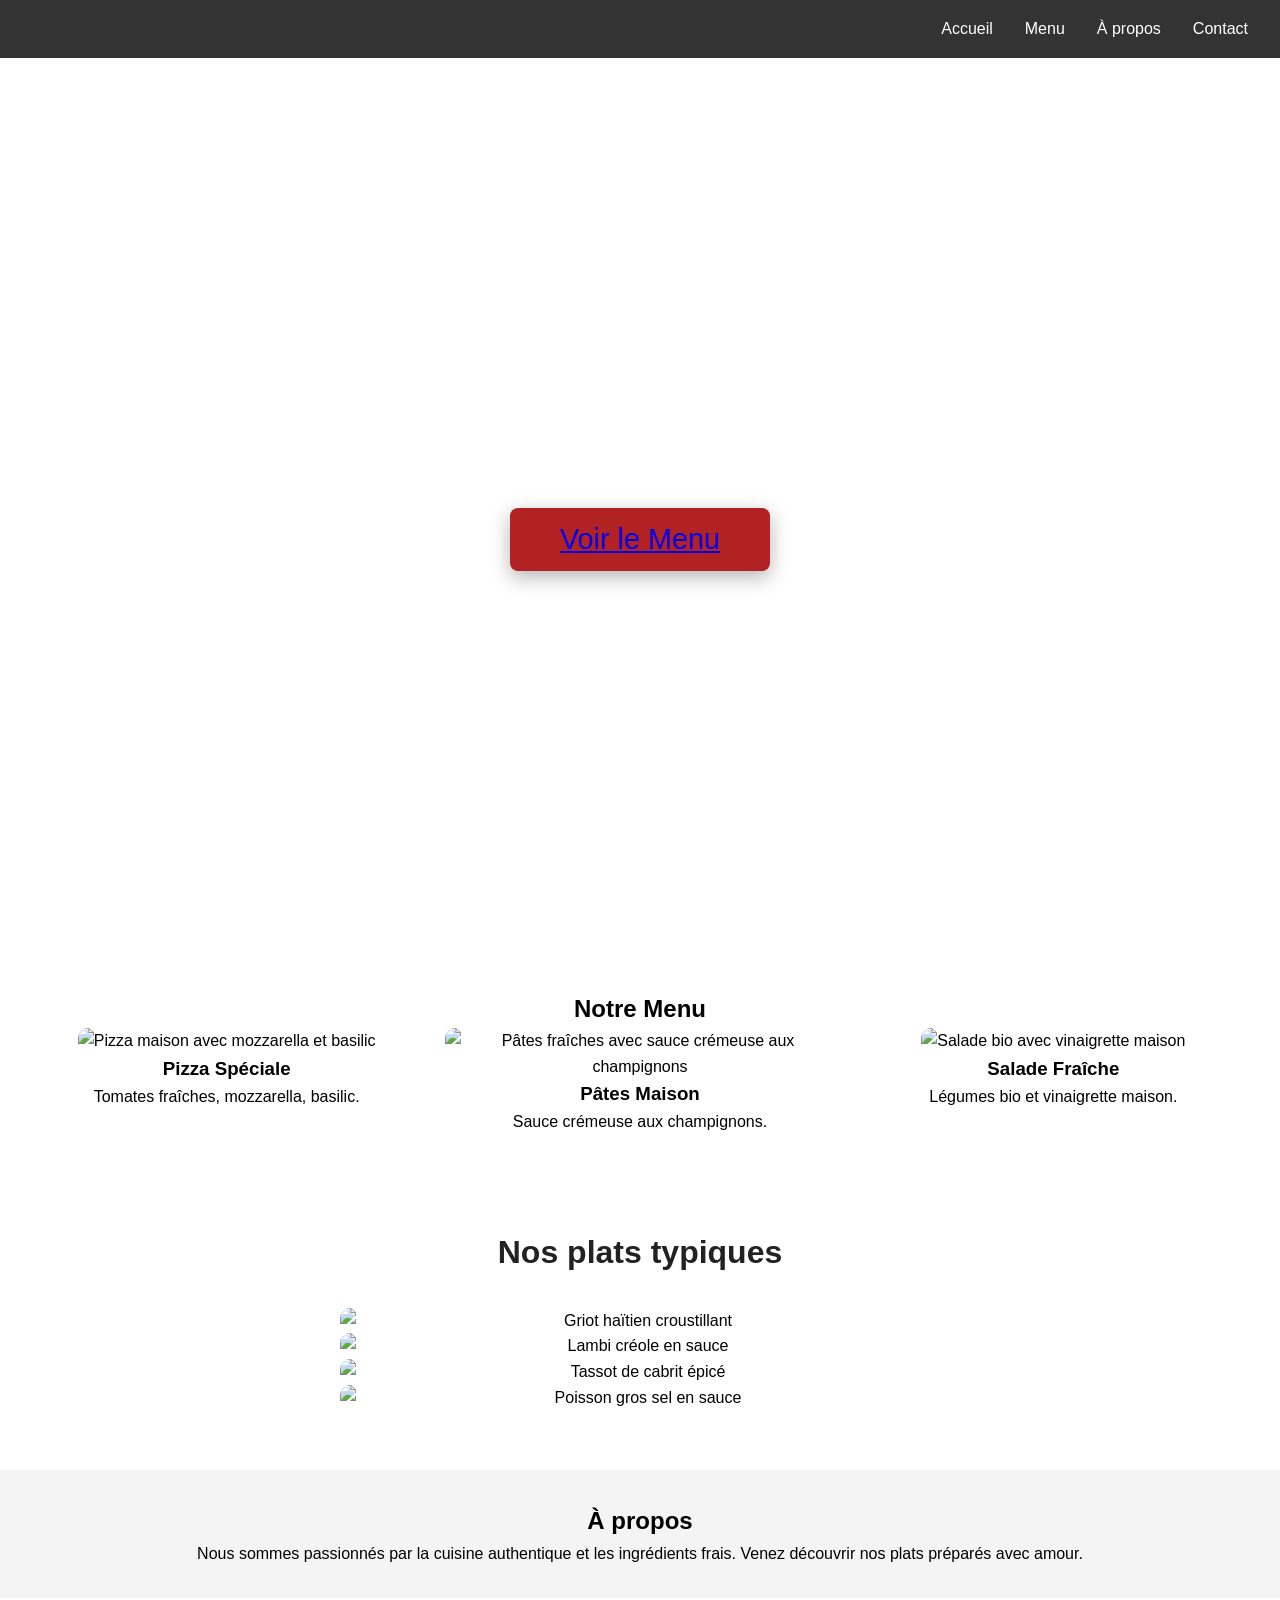
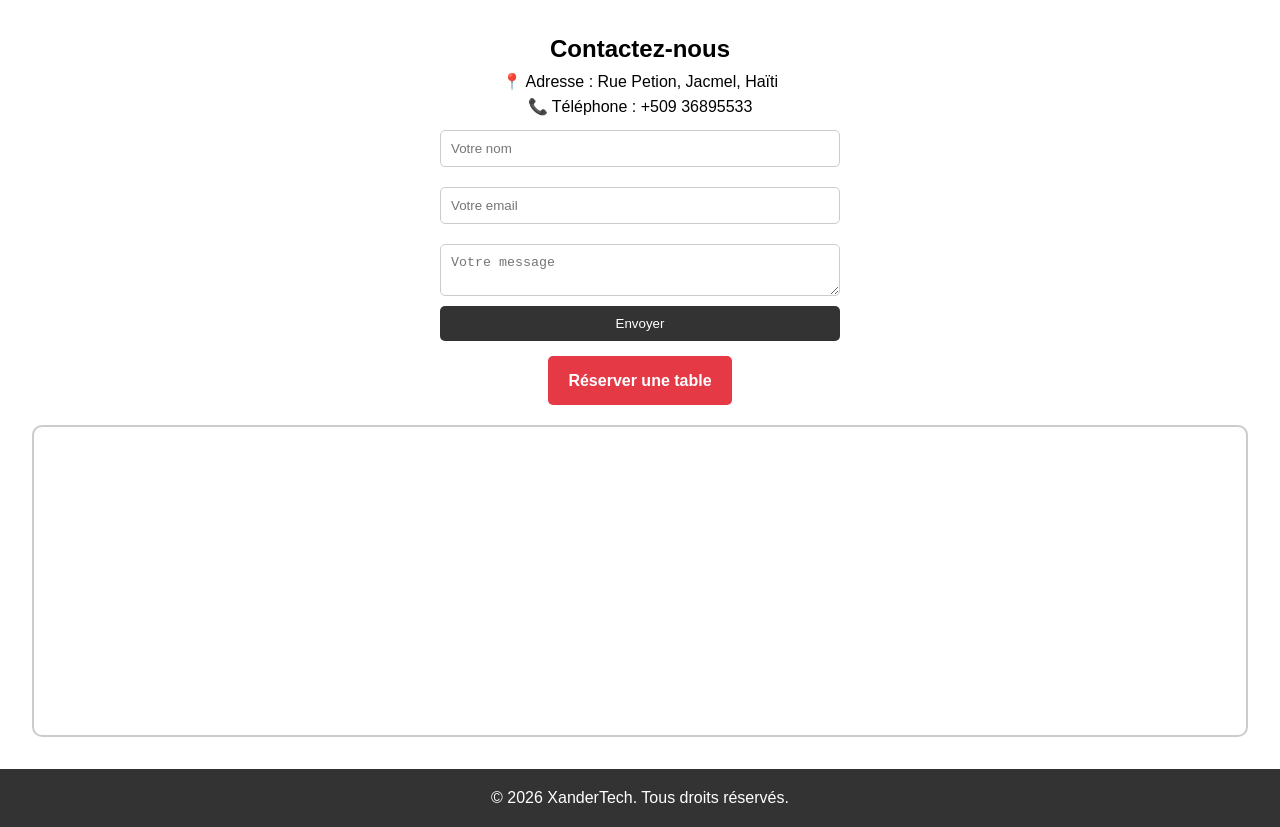
==== index.html @ 0bae5a8d "Add files via upload" ====
<!DOCTYPE html>
<html lang="fr">
<head>
  <meta charset="UTF-8">
  <meta name="viewport" content="width=device-width, initial-scale=1.0">
  <title>Restaurant Délicieux – Cuisine maison à Port-au-Prince</title>
  <meta name="description" content="Restaurant Délicieux Jacmel : cuisine maison, menu varié, réservation en ligne et ambiance chaleureuse.">
  <link rel="stylesheet" href="style.css">
   <script src="javascript.js" defer></script>
   <script>const swiper = new Swiper('.swiper', {
  loop: true,
  autoplay: {
    delay: 2500,
    disableOnInteraction: false,
  },
  pagination: {
    el: '.swiper-pagination',
    clickable: true,
  },
});
</script>
                
</head>
<body>
  <!-- Navigation -->
  <header>
    <nav class="navbar">
      <div class="logo"></div>
      <ul class="nav-links">
        <li><a href="#home">Accueil</a></li>
        <li><a href="#menu">Menu</a></li>
        <li><a href="#about">À propos</a></li>
        <li><a href="#contact">Contact</a></li>
      </ul>
      <div class="toggle">&#9776;</div>
    </nav>
  </header>

  <!-- Hero Section -->
  <section id="home" class="hero">
    <h1>Bienvenue au Restaurant </h1>
    <p>Une expérience culinaire unique à Jacmel</p>
    
    <button class="menu-button" > <a href="#menu">   Voir le Menu </a>  </button>


  </section>

  <!-- Menu -->
  <section id="menu" class="menu">
    <h2>Notre Menu</h2>
    <div class="menu-grid">
      <div class="menu-item">
        <img src="images/pizza.png" alt="Pizza maison avec mozzarella et basilic">
        <h3>Pizza Spéciale</h3>
        <p>Tomates fraîches, mozzarella, basilic.</p>
      </div>
      <div class="menu-item">
        <img src="images/pates.png" alt="Pâtes fraîches avec sauce crémeuse aux champignons">
        <h3>Pâtes Maison</h3>
        <p>Sauce crémeuse aux champignons.</p>
      </div>
      <div class="menu-item">
        <img src="images/salade.png" alt="Salade bio avec vinaigrette maison">
        <h3>Salade Fraîche</h3>
        <p>Légumes bio et vinaigrette maison.</p>
      </div>
    </div>
  </section>
  
  <section id="galerie" class="gallery-slider">
  <h2>Nos plats typiques</h2>
  <div class="swiper">
    <div class="swiper-wrapper">
      <div class="swiper-slide"><img src="images/4_plats_diff.jpeg" alt="Griot haïtien croustillant"></div>
      <div class="swiper-slide"><img src="images/4_plats_types.jpeg" alt="Lambi créole en sauce"></div>
      <div class="swiper-slide"><img src="images/plats.jpeg" alt="Tassot de cabrit épicé"></div>
      <div class="swiper-slide"><img src="images/poisson_gros_sel.jpeg" alt="Poisson gros sel en sauce"></div>
    </div>
    <!-- Pagination uniquement -->
    <div class="swiper-pagination"></div>
  </div>
</section>


  <!-- About -->
  <section id="about" class="about">
    <h2>À propos</h2>
    <p>Nous sommes passionnés par la cuisine authentique et les ingrédients frais. Venez découvrir nos plats préparés avec amour.</p>
  </section>

  <!-- Contact -->
  <section id="contact" class="contact">
    <h2>Contactez-nous</h2>
    <p>📍 Adresse : Rue Petion, Jacmel, Haïti</p>
    <p>📞 Téléphone : +509 36895533</p>

    <form>
      <input type="text" placeholder="Votre nom" required>
      <input type="email" placeholder="Votre email" required>
      <textarea placeholder="Votre message" required></textarea>
      <button type="submit">Envoyer</button>
    </form>

    <!-- Bouton Réservation -->
 <p><a href="Reservation.html" class="btn-reserve"> Réserver une table </a></p>
    
  

    <!-- Google Maps -->
    <div class="map-container">
      <iframe 
        src="https://www.google.com/maps/embed?pb=!1m18!1m12!1m3!...etc"
        width="100%" height="300" style="border:0;" allowfullscreen="" loading="lazy">
      </iframe>
    </div>
  </section>

  <!-- Footer -->
  <footer>
    <p>&copy; 2026 XanderTech. Tous droits réservés.</p>
  </footer>

</body>
</html>
---- style.css ----
* { margin: 0; padding: 0; box-sizing: border-box; }
body { font-family: Arial, sans-serif; line-height: 1.6;  }

/* Navbar */
.navbar { display: flex; justify-content: space-between; align-items: center; padding: 1rem; background: #333; color: #fff; }
.nav-links { list-style: none; display: flex; }
.nav-links li { margin: 0 1rem; }
.nav-links a { color: #fff; text-decoration: none; }
.toggle { display: none; cursor: pointer; }

/* Hero */
.hero { background: url('images/menu.jpeg') center/cover no-repeat; height: 100vh; display: flex; flex-direction: column; justify-content: center; align-items: center; color: #fff; text-align: center; }
.hero .btn { background: #e63946; color: #fff; padding: 10px 20px; text-decoration: none; border-radius: 5px; }

/* Menu */
.menu { padding: 2rem; text-align: center; }
.menu-grid { display: grid; grid-template-columns: repeat(auto-fit, minmax(250px, 1fr)); gap: 1.5rem; }
.menu-item img { width: 100%; border-radius: 10px; }



.gallery-slider {
  padding: 60px 20px;
  background-color: #fff;
  text-align: center;
}

.gallery-slider h2 {
  font-size: 2em;
  margin-bottom: 30px;
  color: #222;
}

.swiper {
  width: 70%;
  max-width: 900px;
  margin: 0 auto;
}

.swiper-slide {
  display: flex;
  justify-content: center;
  align-items: center;
}

.swiper-slide img {
  width: 100%;
  max-width: 600px;
  border-radius: 10px;
  transition: transform 0.3s ease;
}


 @keyframes slide {
  0%,20%   { transform: translateX(0%); }
  25%,45%  { transform: translateX(-100%); }
  50%,70%  { transform: translateX(-200%); }
  75%,95%  { transform: translateX(-300%); }
  100%     { transform: translateX(0%); }
}


.swiper-slide img:hover {
  transform: scale(1.02);
}

/* Pagination minimaliste */
.swiper-pagination-bullet {
  background: #666;
  opacity: 0.5;
}

.swiper-pagination-bullet-active {
  background: #b22222; /* rouge bordeaux */
  opacity: 1;
}

/* About */
.about { padding: 2rem; background: #f4f4f4; text-align: center; }

/* Contact */
.contact { padding: 2rem; text-align: center; }
.contact form { display: flex; flex-direction: column; max-width: 400px; margin: auto; }
.contact input, .contact textarea { margin: 10px 0; padding: 10px; border: 1px solid #ccc; border-radius: 5px; }
.contact button { background: #333; color: #fff; padding: 10px; border: none; border-radius: 5px; cursor: pointer; }

/* Bouton Réservation */
.btn-reserve {
  display: inline-block;
  margin-top: 15px;
  background: #e63946;
  color: #fff;
  padding: 12px 20px;
  text-decoration: none;
  border-radius: 5px;
  font-weight: bold;
}
.btn-reserve:hover { background: #d62828; }

.menu-section {
  background-image: url('images/bg-menu.jpg'); /* remplace par ton image */
  background-size: cover;
  background-position: center;
  padding: 120px 20px;
  text-align: center;
}

.menu-button {
  background-color: #b22222;
  color: #fff;
  font-size: 1.8em;
  padding: 15px 50px;
  border: none;
  border-radius: 8px;
  box-shadow: 0 6px 20px rgba(0,0,0,0.3);
  cursor: pointer;
  transition: all 0.3s ease;
  font-family: 'Montserrat', sans-serif;
}

/* Effet au survol */
.menu-button:hover {
  background-color: #8b1a1a;
  transform: scale(1.05);
  box-shadow: 0 8px 24px rgba(0,0,0,0.4);
}


/* Carte */
.map-container {
  margin-top: 20px;
  border: 2px solid #ccc;
  border-radius: 10px;
  overflow: hidden;
}

/* Footer */
footer { background: #333; color: #fff; text-align: center; padding: 1rem; }

/* Responsive */
@media (max-width: 768px) {
  .nav-links { display: none; flex-direction: column; }
  .nav-links.active { display: flex; }
  .toggle { display: block; }
}
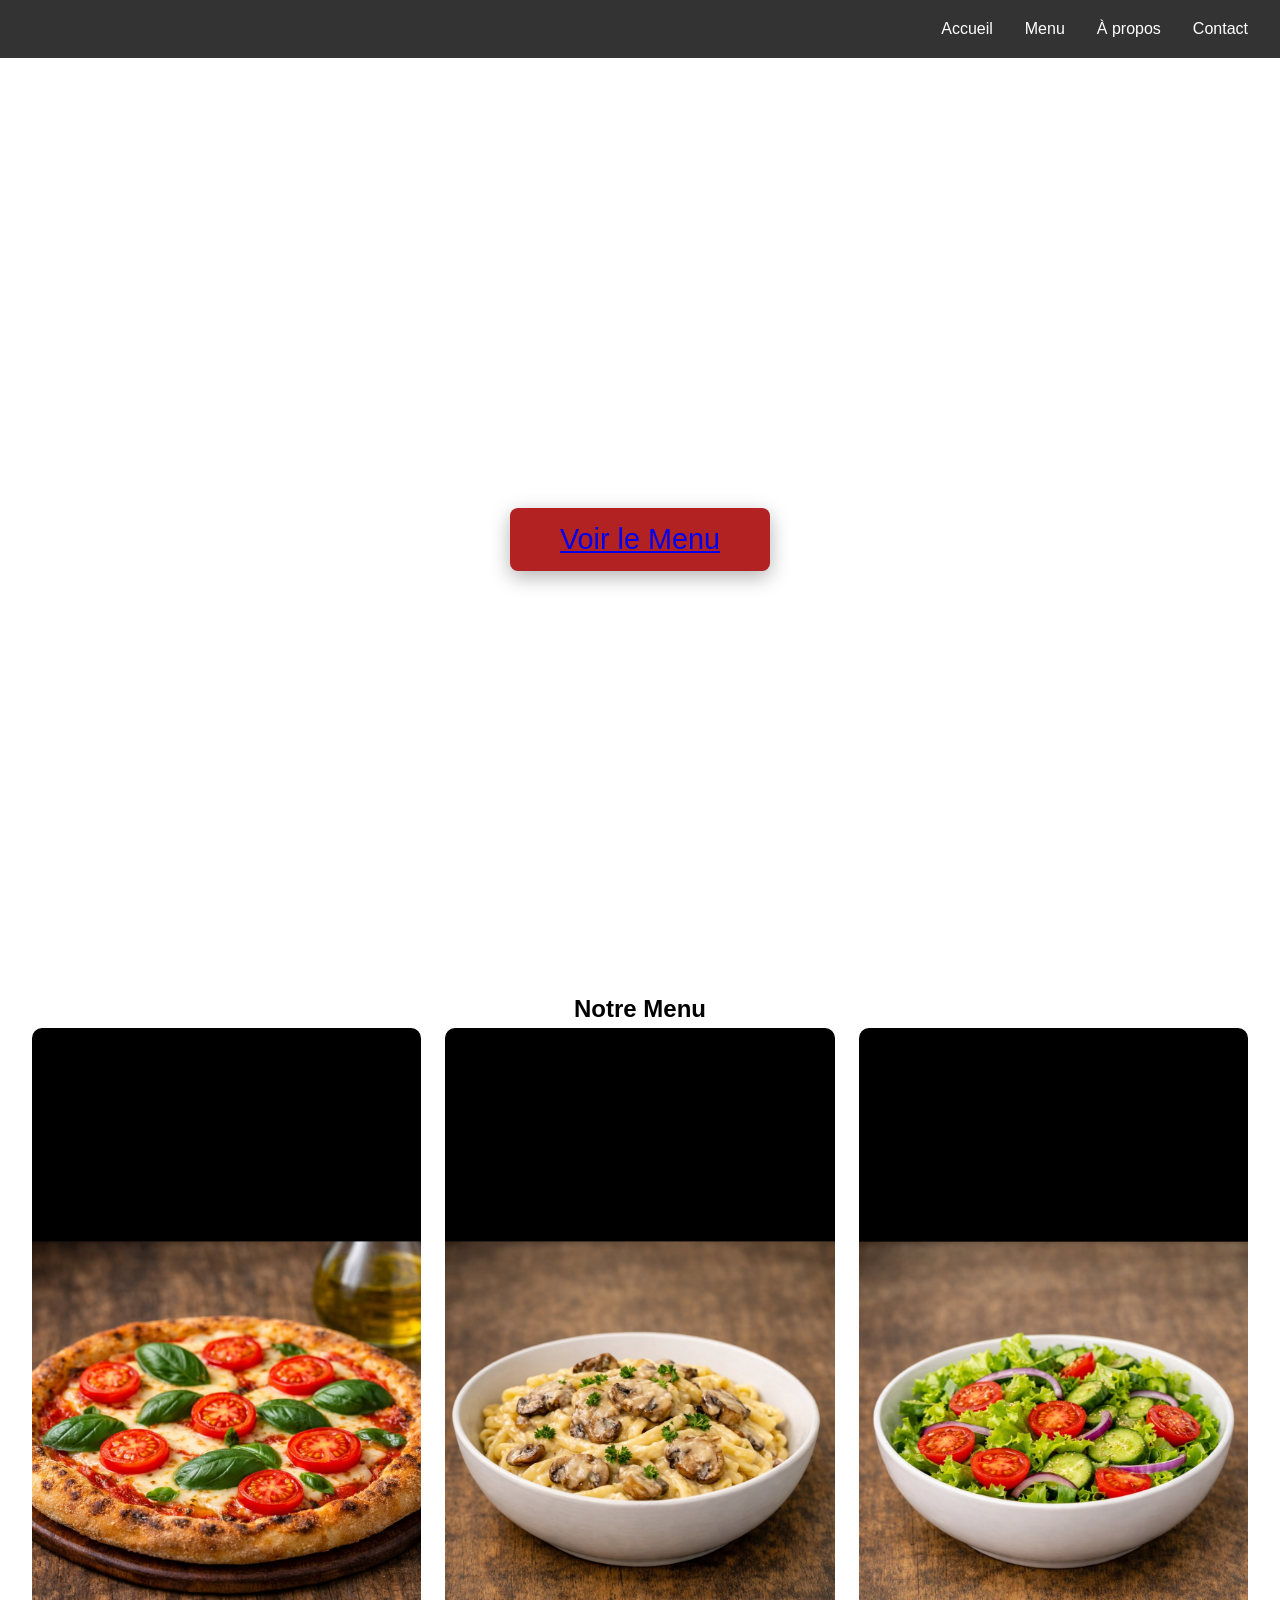
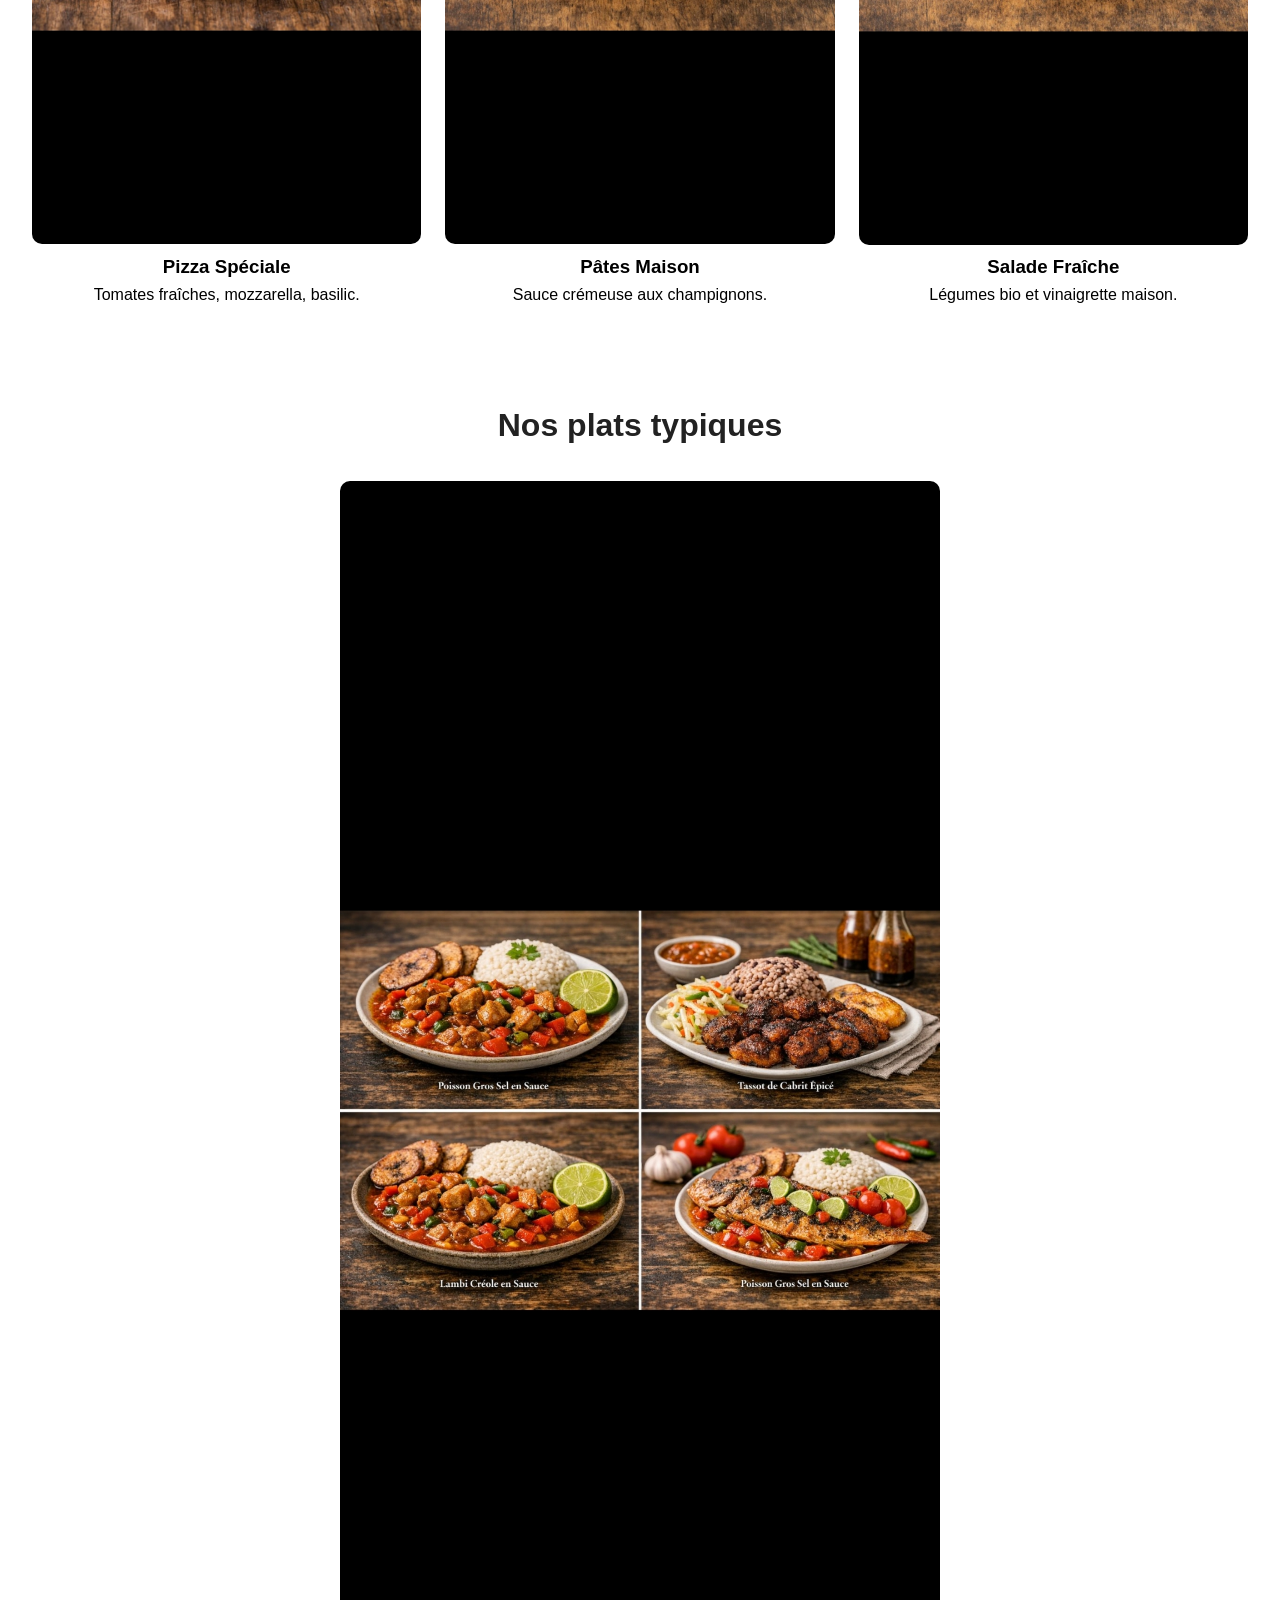
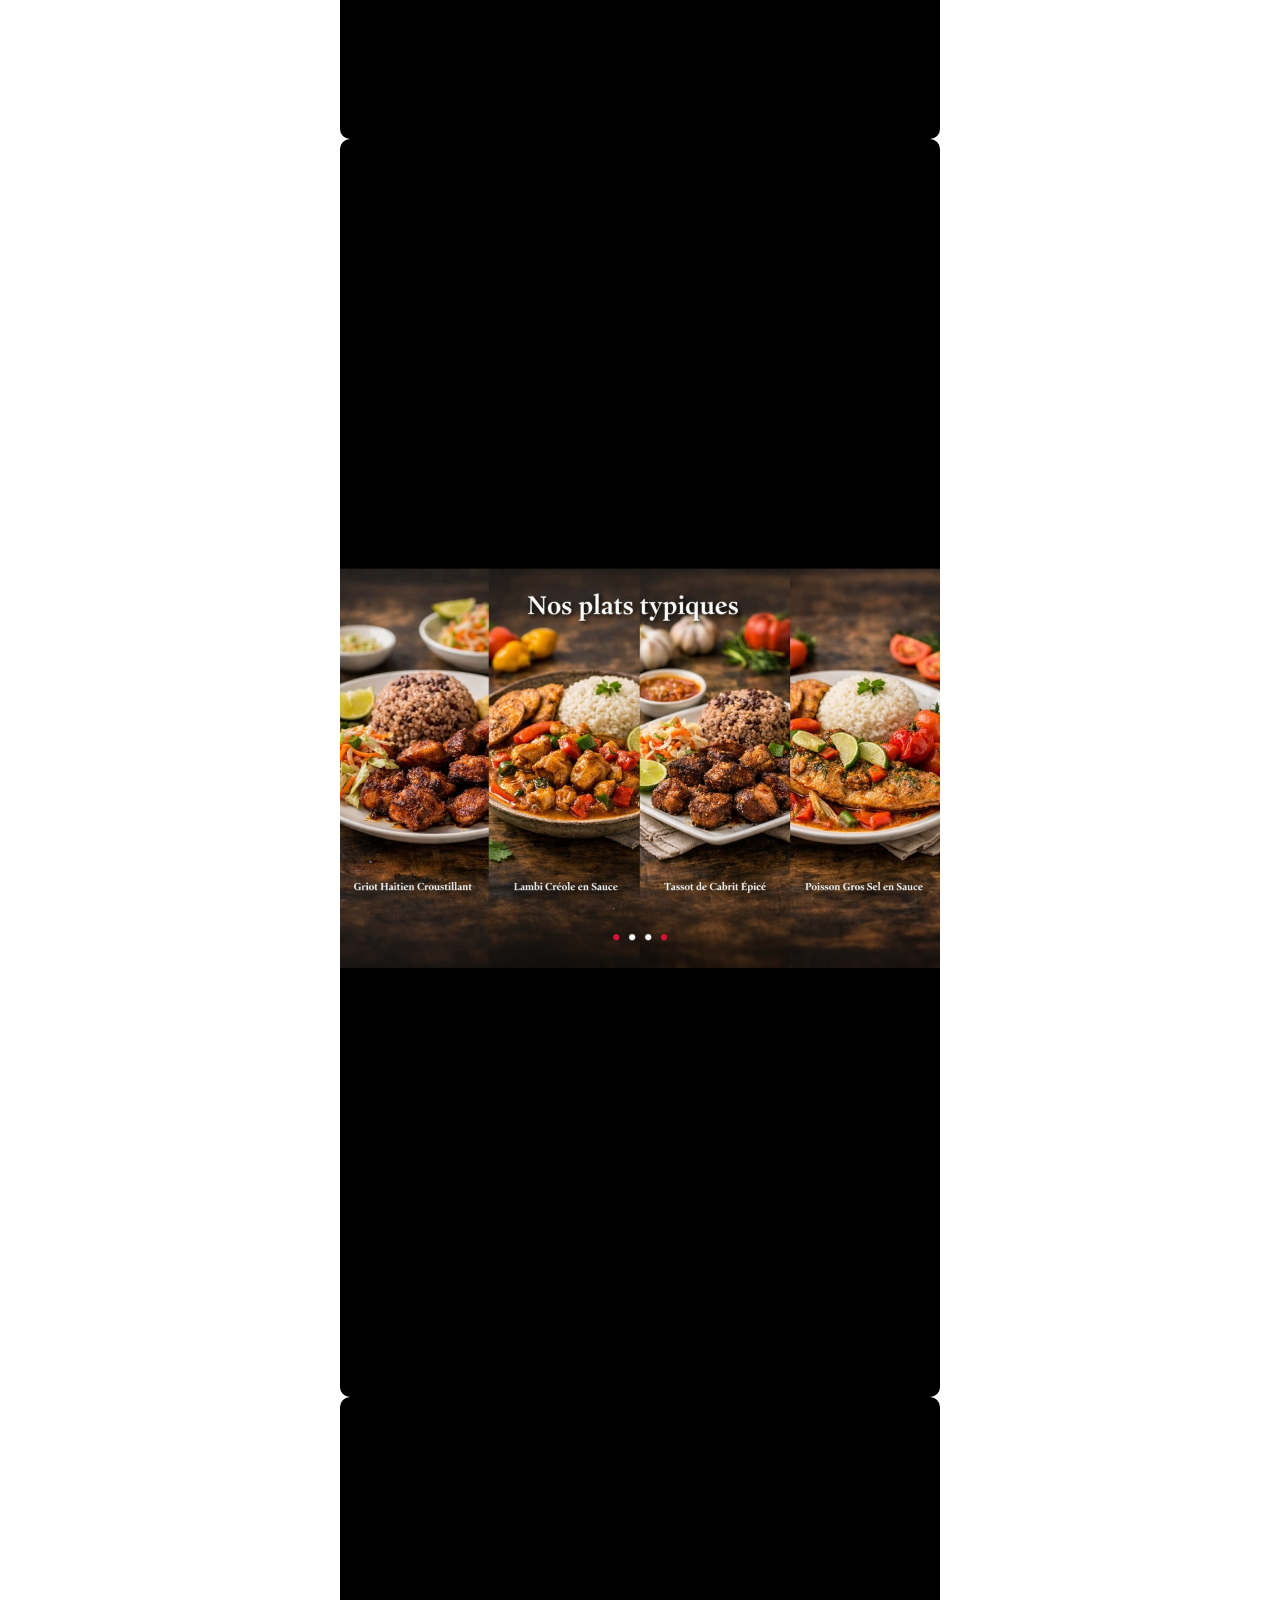
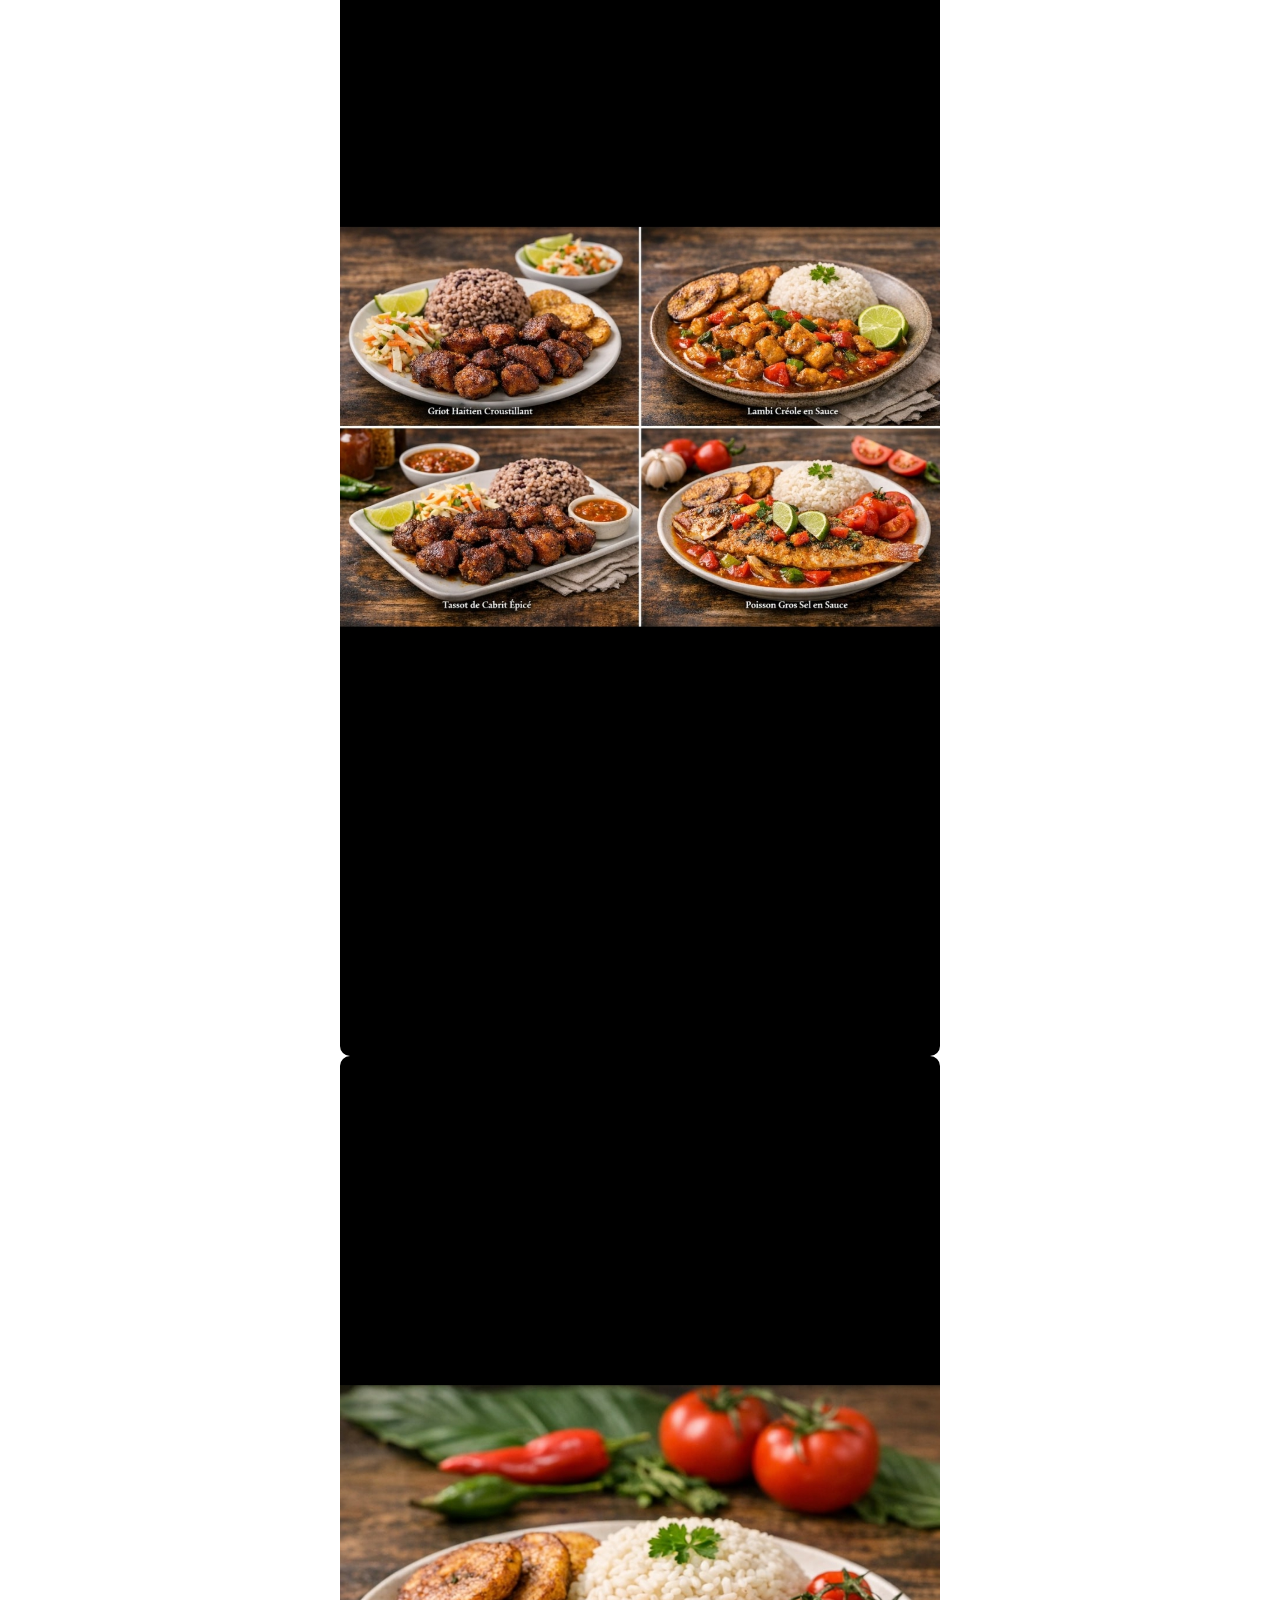
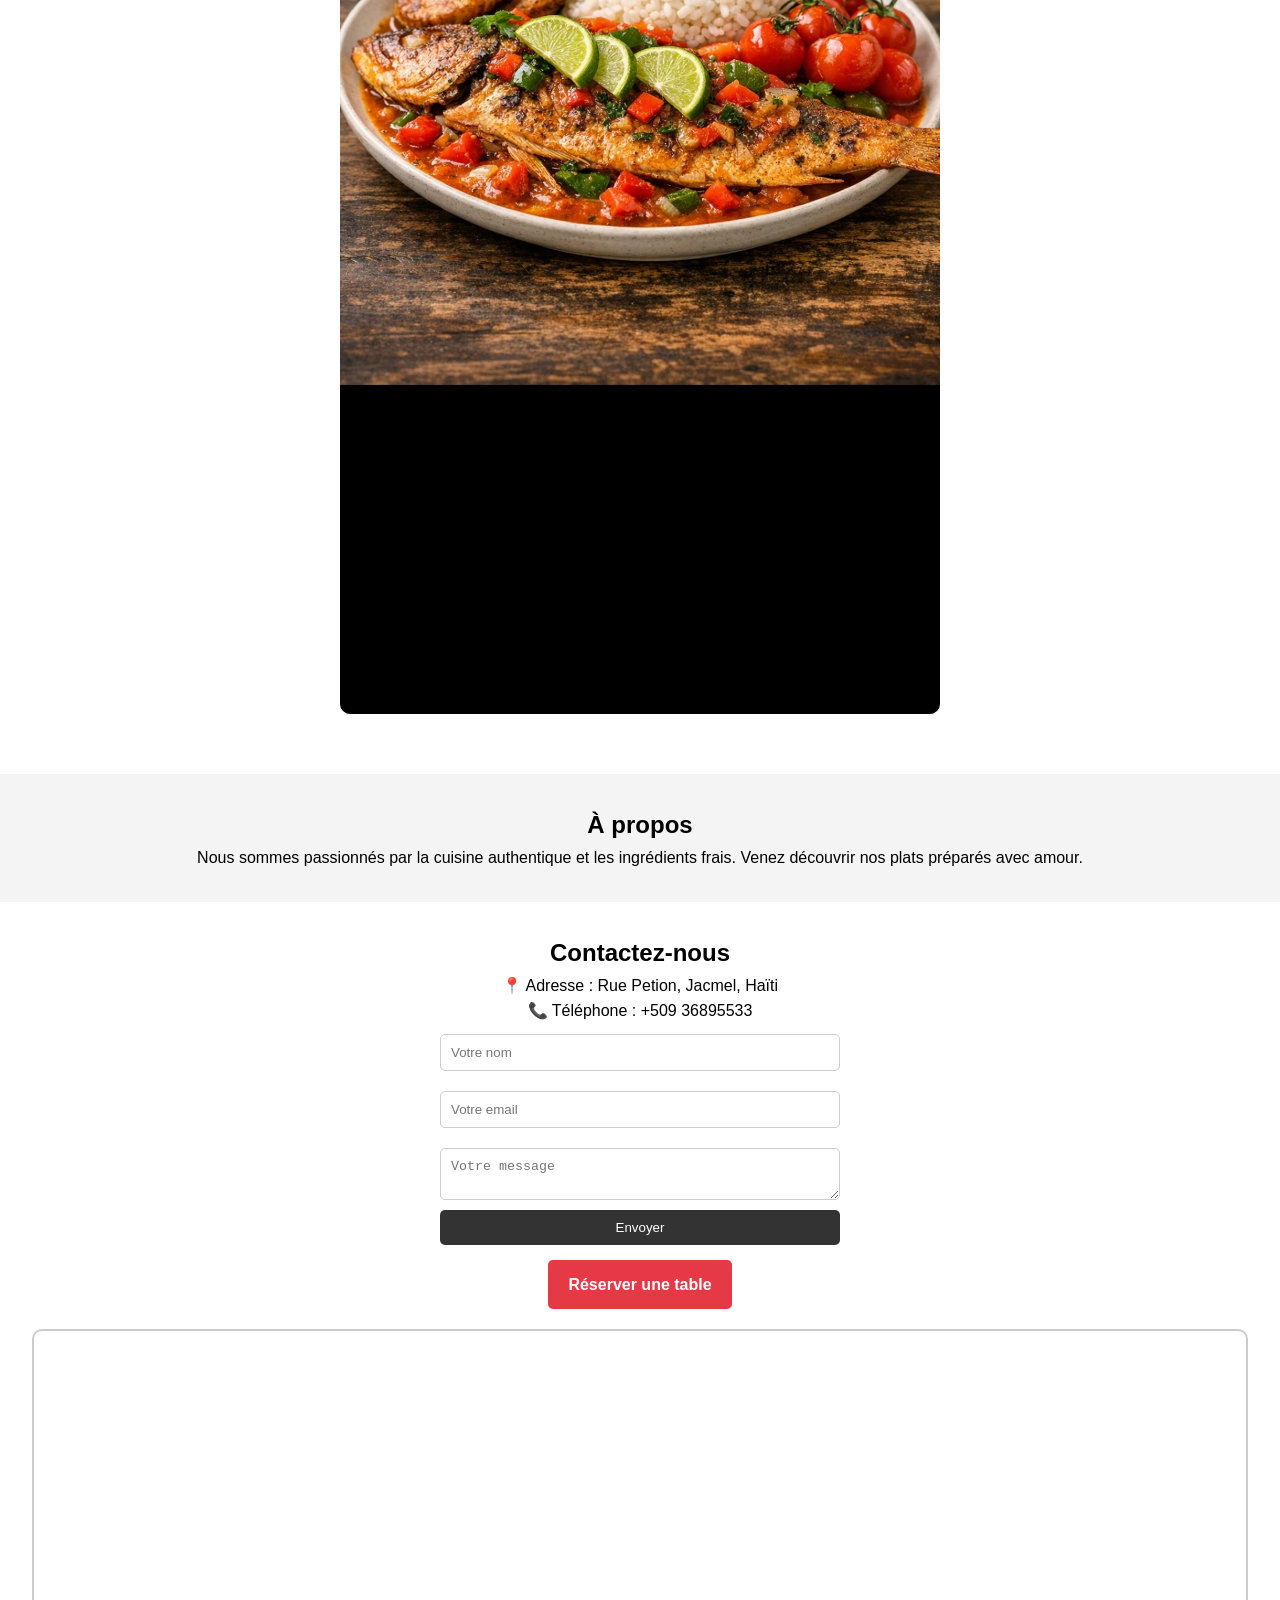
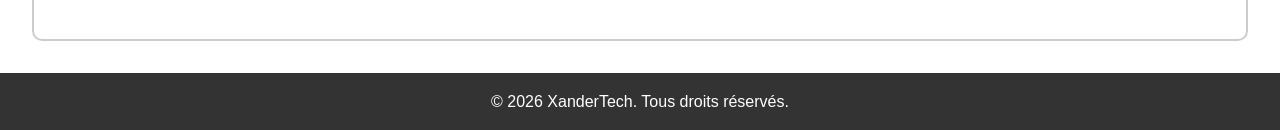
==== commit e9b10a7b: "Update index.html" ====
--- a/index.html
+++ b/index.html
@@ -3,7 +3,7 @@
 <head>
   <meta charset="UTF-8">
   <meta name="viewport" content="width=device-width, initial-scale=1.0">
-  <title>Restaurant Délicieux – Cuisine maison à Port-au-Prince</title>
+  <title>Restaurant Délicieux – Cuisine maison à Jacmel</title>
   <meta name="description" content="Restaurant Délicieux Jacmel : cuisine maison, menu varié, réservation en ligne et ambiance chaleureuse.">
   <link rel="stylesheet" href="style.css">
    <script src="javascript.js" defer></script>
@@ -51,17 +51,17 @@
     <h2>Notre Menu</h2>
     <div class="menu-grid">
       <div class="menu-item">
-        <img src="images/pizza.png" alt="Pizza maison avec mozzarella et basilic">
+        <img src="images/pizza.jpg" alt="Pizza maison avec mozzarella et basilic">
         <h3>Pizza Spéciale</h3>
         <p>Tomates fraîches, mozzarella, basilic.</p>
       </div>
       <div class="menu-item">
-        <img src="images/pates.png" alt="Pâtes fraîches avec sauce crémeuse aux champignons">
+        <img src="images/pates.jpg" alt="Pâtes fraîches avec sauce crémeuse aux champignons">
         <h3>Pâtes Maison</h3>
         <p>Sauce crémeuse aux champignons.</p>
       </div>
       <div class="menu-item">
-        <img src="images/salade.png" alt="Salade bio avec vinaigrette maison">
+        <img src="images/salade.jpg" alt="Salade bio avec vinaigrette maison">
         <h3>Salade Fraîche</h3>
         <p>Légumes bio et vinaigrette maison.</p>
       </div>
@@ -72,10 +72,10 @@
   <h2>Nos plats typiques</h2>
   <div class="swiper">
     <div class="swiper-wrapper">
-      <div class="swiper-slide"><img src="images/4_plats_diff.jpeg" alt="Griot haïtien croustillant"></div>
-      <div class="swiper-slide"><img src="images/4_plats_types.jpeg" alt="Lambi créole en sauce"></div>
-      <div class="swiper-slide"><img src="images/plats.jpeg" alt="Tassot de cabrit épicé"></div>
-      <div class="swiper-slide"><img src="images/poisson_gros_sel.jpeg" alt="Poisson gros sel en sauce"></div>
+      <div class="swiper-slide"><img src="images/4_plats_diff.jpg" alt="Griot haïtien croustillant"></div>
+      <div class="swiper-slide"><img src="images/4_plats_types.jpg" alt="Lambi créole en sauce"></div>
+      <div class="swiper-slide"><img src="images/plats.jpg" alt="Tassot de cabrit épicé"></div>
+      <div class="swiper-slide"><img src="images/poisson_gros_sel.jpg" alt="Poisson gros sel en sauce"></div>
     </div>
     <!-- Pagination uniquement -->
     <div class="swiper-pagination"></div>
